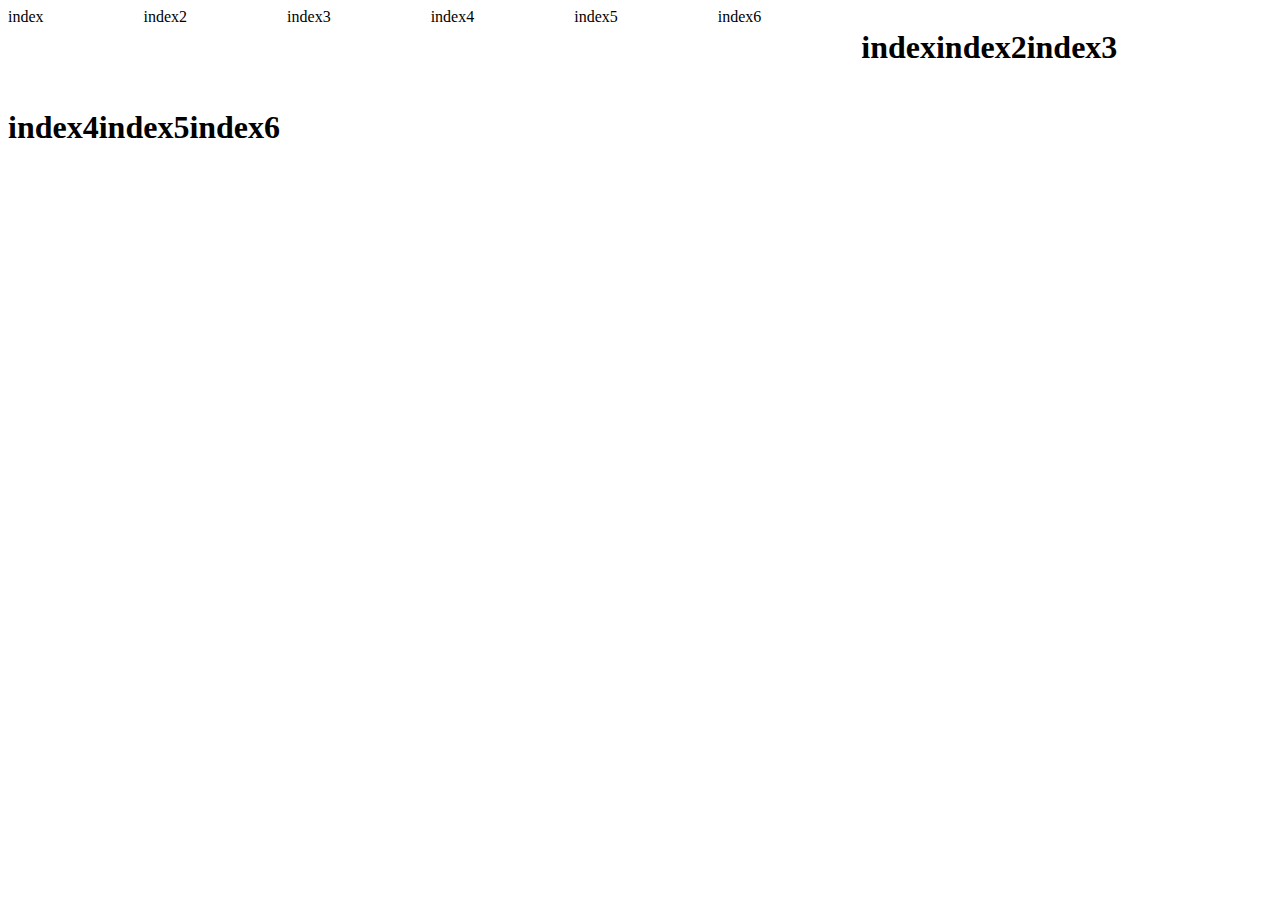
==== index.html @ 66b69627 "first commit" ====
<!DOCTYPE html>
<html lang="ja">
<head>
  <meta charset="UTF-8">
  
  <style>
    #parent {
      display: flex;
      flex-wrap: wrap;
    } 
    div {
      margin-right: 100px;
    }
  </style>
  <title>Document</title>
</head>
<body>
  <div id="parent">
    <div>
      index
    </div>
    <div>
      index2
    </div>
    <div>
      index3
    </div>
    <div>
      index4
    </div>
    <div>
      index5
    </div>
    <div>
      index6
    </div>
    <h1>index</h1>
    <h1>index2</h1>
    <h1>index3</h1>
    <h1>index4</h1>
    <h1>index5</h1>
    <h1>index6</h1>
  </div>
    
  
</body>
</html>
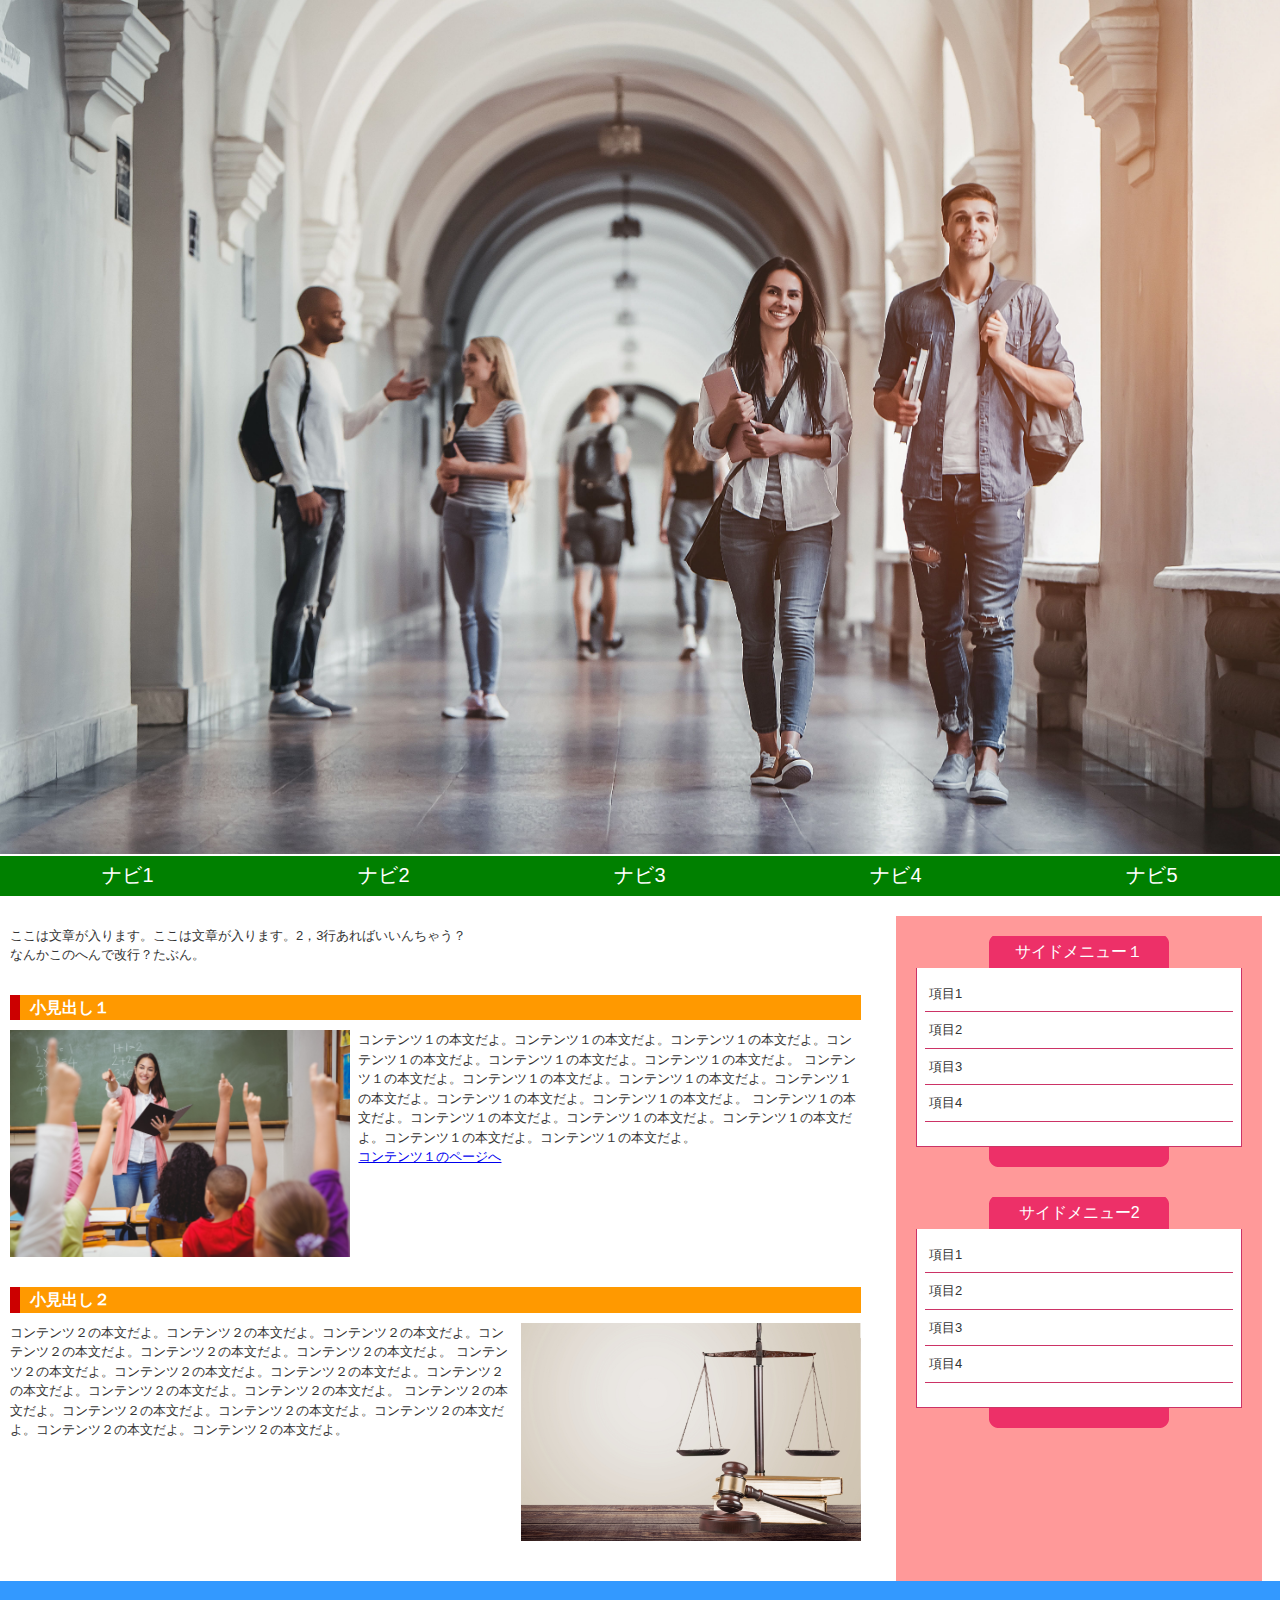
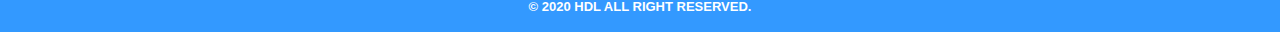
==== commit eb3795d8: "Rename a file 'index.html" ====
--- a/index.html
+++ b/index.html
@@ -1,47 +1,78 @@
 <!DOCTYPE html>
 <html lang="ja">
 <head>
-  <meta charset="UTF-8">
-  
-  <style>
-    #parent {
-      display: flex;
-      flex-wrap: wrap;
-    } 
-    div {
-      margin-right: 100px;
-    }
-  </style>
-  <title>Document</title>
+    <meta charset="UTF-8">
+    <title>HTML/CSSの学習</title>
+    <link rel="stylesheet" href="stylesheet.css">
+    
+    
 </head>
 <body>
-  <div id="parent">
-    <div>
-      index
+    <div id="header">
+        <h1><a href="index.html"><img id="corridor" src="images/corridor.jpg" alt="大学の廊下"></a></h1>
     </div>
-    <div>
-      index2
+    <div id="wrapper">
+        
+        <div id="nav">
+            <ul>
+                <li><a href="home.html">ナビ1</a></li>
+                <li><a href="#">ナビ2</a></li>
+                <li><a href="#">ナビ3</a></li>
+                <li><a href="#">ナビ4</a></li>
+                <li><a href="#">ナビ5</a></li>
+            </ul>
+        </div>
+        <div id="container">
+         <div id="main">
+            <div class="post">
+                <p>ここは文章が入ります。ここは文章が入ります。2，3行あればいいんちゃう？<br />なんかこのへんで改行？たぶん。</p>
+            </div>
+            <div class="post clearfix">
+                <h2>小見出し１</h2>
+                <img class="left" src="images/classroom.jpg" alt="授業風景">
+                <p>
+                    コンテンツ１の本文だよ。コンテンツ１の本文だよ。コンテンツ１の本文だよ。コンテンツ１の本文だよ。コンテンツ１の本文だよ。コンテンツ１の本文だよ。
+                    コンテンツ１の本文だよ。コンテンツ１の本文だよ。コンテンツ１の本文だよ。コンテンツ１の本文だよ。コンテンツ１の本文だよ。コンテンツ１の本文だよ。
+                    コンテンツ１の本文だよ。コンテンツ１の本文だよ。コンテンツ１の本文だよ。コンテンツ１の本文だよ。コンテンツ１の本文だよ。コンテンツ１の本文だよ。
+                </p>
+                <p><a href="#">コンテンツ１のページへ</a></p>
+            </div>
+            <div class="post clearfix">
+                <h2>小見出し２</h2>
+                <img class="right" src="images/scale.jpg">
+                    コンテンツ２の本文だよ。コンテンツ２の本文だよ。コンテンツ２の本文だよ。コンテンツ２の本文だよ。コンテンツ２の本文だよ。コンテンツ２の本文だよ。
+                    コンテンツ２の本文だよ。コンテンツ２の本文だよ。コンテンツ２の本文だよ。コンテンツ２の本文だよ。コンテンツ２の本文だよ。コンテンツ２の本文だよ。
+                     コンテンツ２の本文だよ。コンテンツ２の本文だよ。コンテンツ２の本文だよ。コンテンツ２の本文だよ。コンテンツ２の本文だよ。コンテンツ２の本文だよ。
+                </p>
+            </div>
+         </div>
+            <div id="side">
+                <div class="box">
+                    <h2>サイドメニュー１</h2>
+                    <div class="boxBody">
+                    <ul>
+                        <li>項目1</li>
+                        <li>項目2</li>
+                        <li>項目3</li>
+                        <li>項目4</li>
+                    </ul>
+                    </div>
+                </div>
+                <div class="box">
+                    <h2>サイドメニュー2</h2>
+                    <div class="boxBody">
+                        <ul>
+                        <li>項目1</li>
+                        <li>項目2</li>
+                        <li>項目3</li>
+                        <li>項目4</li>
+                        </ul>
+                    </div>
+                </div>
+            </div>
     </div>
-    <div>
-      index3
+    <div id="footer">
+        <p>&copy; 2020 HDL ALL RIGHT RESERVED.</p>
     </div>
-    <div>
-      index4
-    </div>
-    <div>
-      index5
-    </div>
-    <div>
-      index6
-    </div>
-    <h1>index</h1>
-    <h1>index2</h1>
-    <h1>index3</h1>
-    <h1>index4</h1>
-    <h1>index5</h1>
-    <h1>index6</h1>
-  </div>
-    
-  
 </body>
 </html>--- a/stylesheet.css
+++ b/stylesheet.css
@@ -0,0 +1,181 @@
+@charset "utf-8";
+
+body {
+	margin: 0;
+	padding: 0;
+	font-family: "ヒラギノ角ゴ Pro W3", "Hiragino Kaku Gothic Pro", "メイリオ", Meiryo, Osaka, "ＭＳ Ｐゴシック", "MS PGothic", sans-serif;
+	color: #333;
+	font-size: 13px;
+	line-height: 150%;
+}
+
+/* -------------------- wrapper -------------------- */
+#wrapper {
+	width: 100%;
+	margin: auto;
+	padding: 0px;
+	border: 0px;
+	background-color: #FFF;	
+	top: 10px;
+}
+
+/* -------------------- header -------------------- */
+#header {
+	width: 100%;
+}
+#header h1 {
+	margin: 0;
+	padding: 0;
+}
+
+#corridor {
+	width: 100%;
+	height: auto;
+}
+
+/* -------------------- footer -------------------- */
+#footer {
+	clear: both;
+	width: 100%;
+	padding: 3px 0 3px 0;
+	background: #39F;
+	color: #FFF;
+	font-weight: bold;
+	text-align: center;
+}
+
+/* -------------------- nav -------------------- */
+#nav {
+	width: 100%;
+}
+#nav ul {
+	display: flex;
+	margin: 0;
+	padding: 0;
+	list-style-type: none;
+}
+#nav ul li {
+	width: 20%;
+	text-align: center;
+}
+#nav ul li a {
+	display: block;
+	height: 20px;
+	margin: 0;
+	padding: 10px;
+	color: #FFF;
+	font-size: 20px;
+	text-decoration: none;
+	background-color: green;
+}
+
+#nav ul li a:hover {
+	filter: drop-shadow(10px 10px 10px black);
+}
+
+/* -------------------- container -------------------- */
+#container {
+	width: 100%;
+	margin: auto ;
+	padding: auto;
+	padding-top: 20px;
+	clear: both;
+	display: grid;
+	grid-template-columns: 70vw 30vw;
+}
+/* -------------------- main -------------------- */
+#main {
+	width: 95%;
+	padding: 10px 30px 10px 10px;
+}
+#main h2 {
+	margin: 0 0 10px 0;
+	padding: 3px 10px 3px 10px;
+	color: #FFF;
+	font-size: 16px;
+	border-left: solid 10px #C00;
+	background: #F90 url(../images/main_h2.jpg) right top repeat-y;
+}
+#main p {
+	margin: 0;
+	padding: 0;
+}
+#main .post {
+	margin: 0 0 30px 0;
+}
+
+#main .post img.right {
+	margin: 0 0 0 8px;
+}
+#main .post img.left {
+	margin: 0 8px 0 0;
+}
+
+.right {
+	float: right;
+	width: 40%;
+	height: auto;
+}
+.left {
+	float: left;
+	width: 40%;
+	height: auto;
+}
+
+/* -------------------- clearfix -------------------- */
+.clearfix {
+	zoom: 1;
+}
+.clearfix:after{
+	content: ""; 
+	display: block; 
+	clear: both;
+}
+
+/* -------------------- side -------------------- */
+#side {
+	width: 85%;
+	padding: 20px;
+	background-color: #F99;
+}
+#side .box {
+	margin: 0 auto 30px auto;
+	padding: 0 0 20px 0;
+	background: url(images/side_box.png) bottom no-repeat;
+}
+#side .box h2 {
+	margin: 0;
+	padding: 8px;
+	text-align: center;
+	color: #fff;
+	font-size: 16px;
+	line-height: 16px;
+	font-weight: normal;
+	background: url(images/side_box_h2.png) center no-repeat;
+}
+#side .box .boxBody {
+	padding: 8px;
+	border-right: solid 1px #C36;
+	border-bottom: solid 1px #C36;
+	border-left: solid 1px #C36;
+	background: #fff;
+}
+#side .box .boxBody ul {
+	margin: 0 0 16px 0;
+	padding: 0;
+}
+#side .box .boxBody ul li {
+	padding: 8px 0 8px 4px;
+	list-style: none;
+	border-bottom: solid 1px #C36;
+}
+
+#side .box .boxBody ul li:hover {
+	padding: 8px 0 8px 4px;
+	list-style: none;
+	border-bottom: solid 1px #C36;
+	box-shadow: 0px 4px 4px rgba(0, 0, 0, 0.3);
+}
+
+
+
